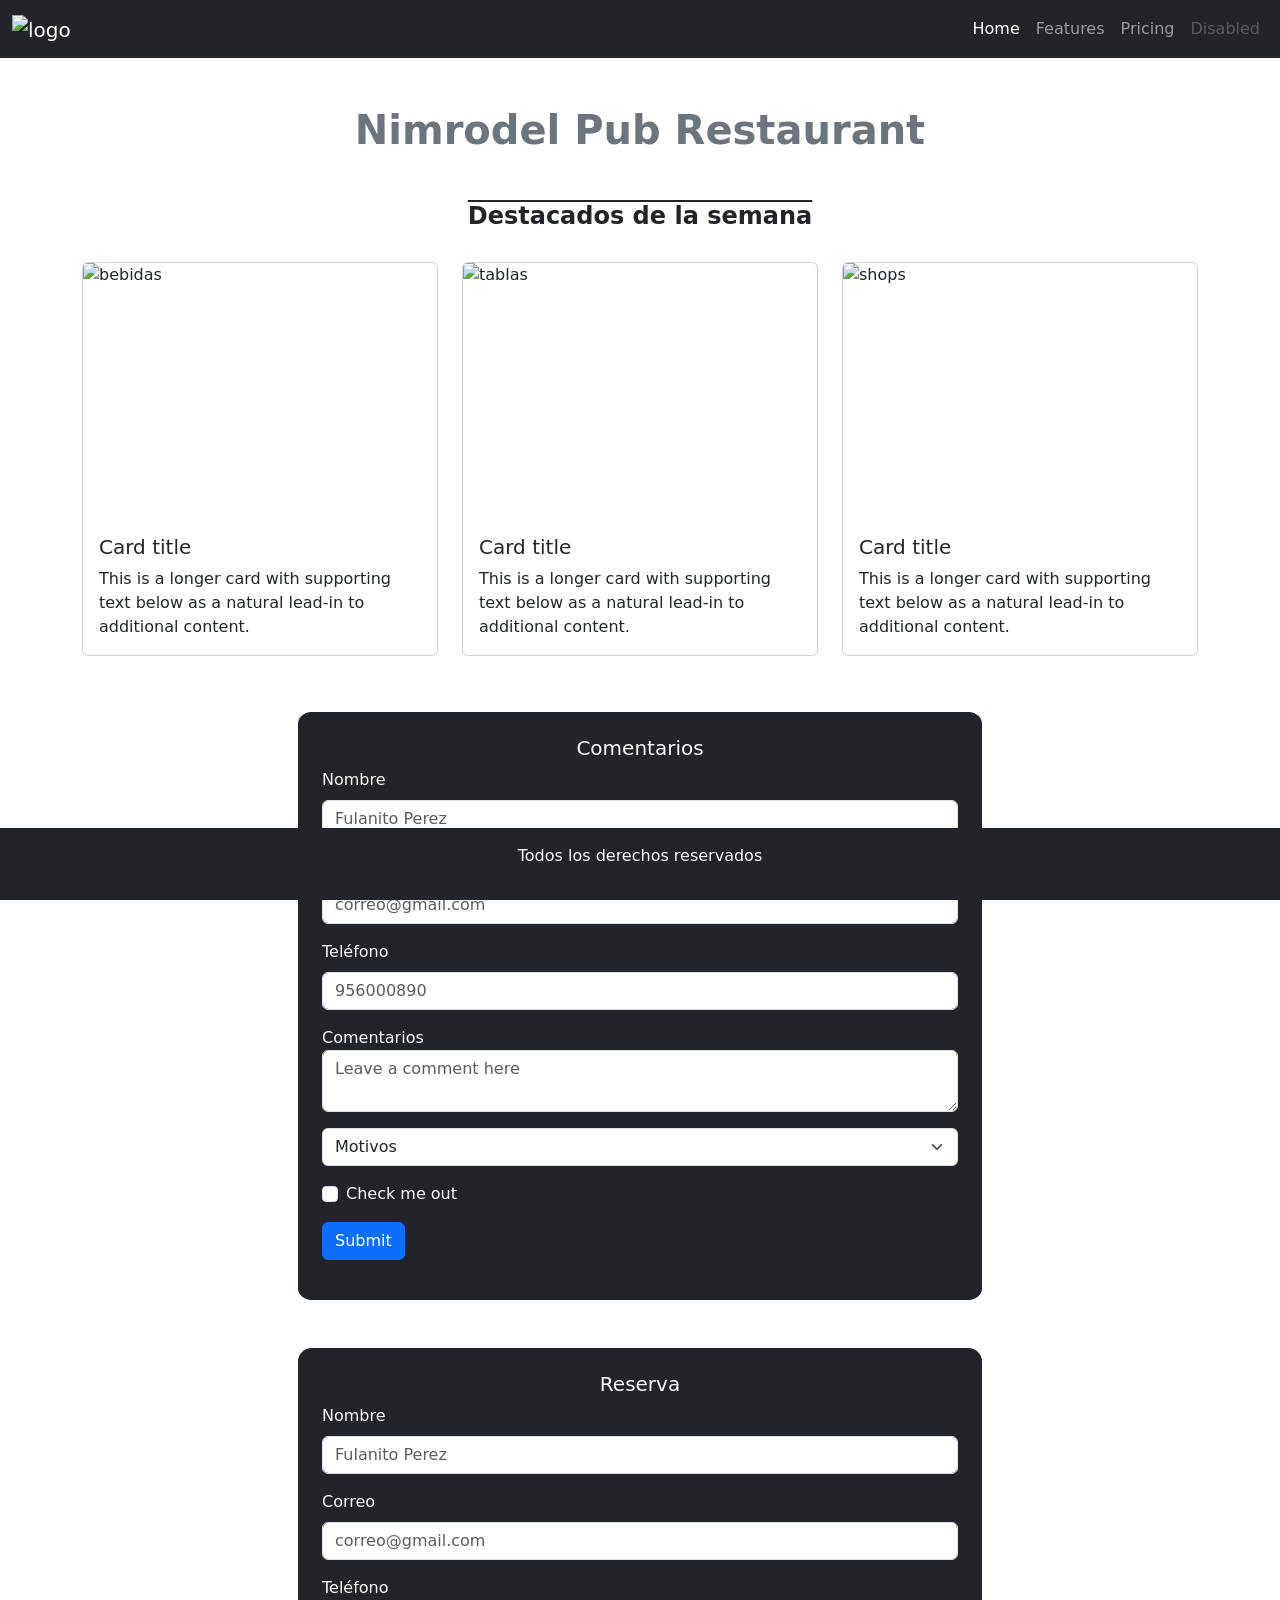
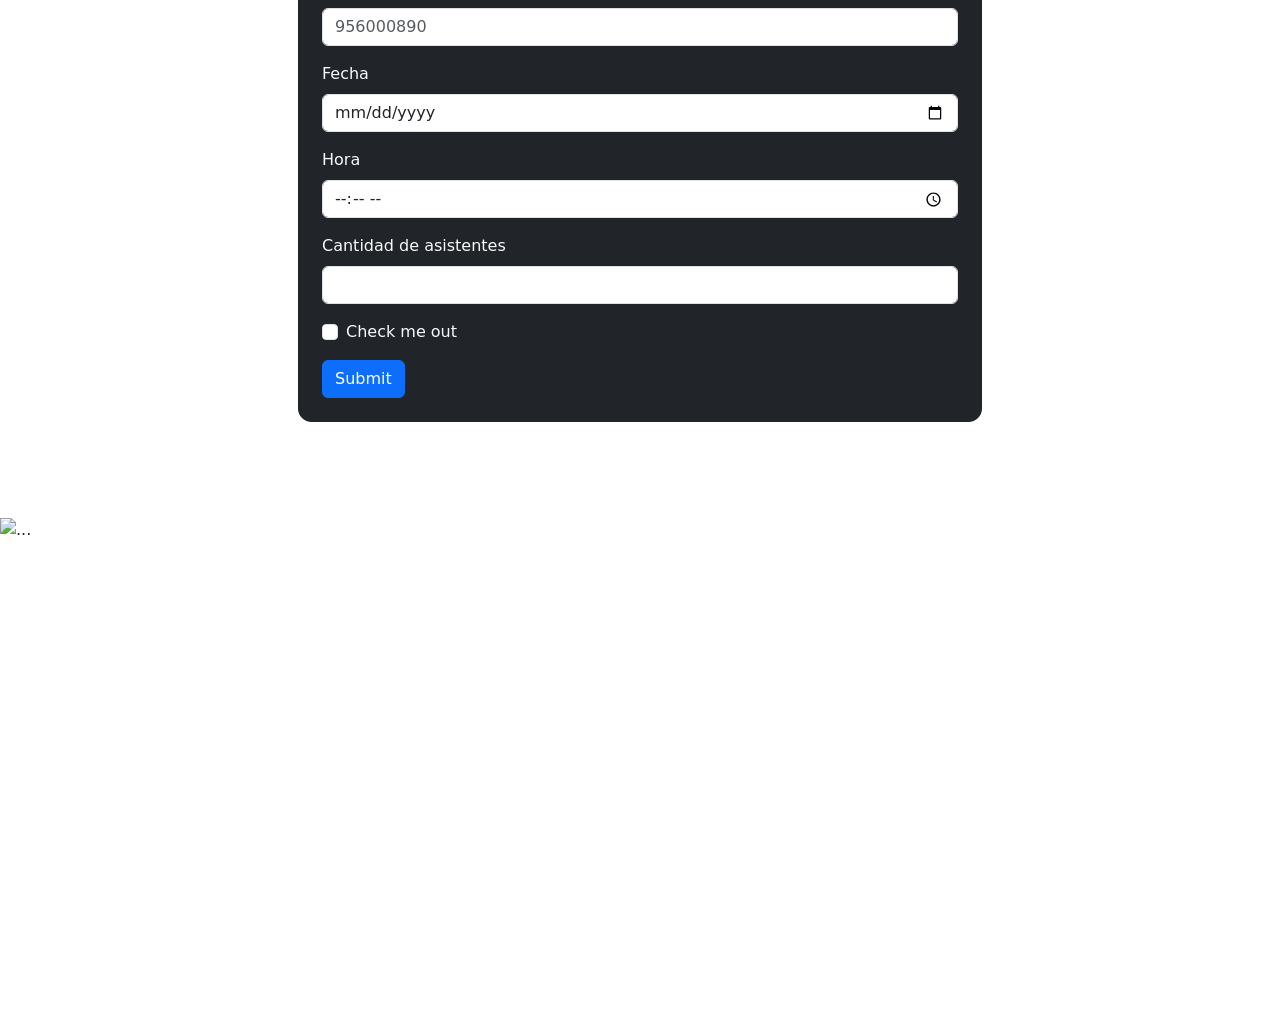
==== 3.- S3/Evaluacion Final/index.html @ 08f73e6b "inicializando repositorio" ====
<!doctype html>
<html lang="es">
  <head>
    <meta charset="utf-8">
    <meta name="viewport" content="width=device-width, initial-scale=1">
    <title>Nimrodel Pub Restaurant</title>
    <!--bootstrap style-->
    <link href="https://cdn.jsdelivr.net/npm/bootstrap@5.3.0-alpha2/dist/css/bootstrap.min.css" rel="stylesheet" integrity="sha384-aFq/bzH65dt+w6FI2ooMVUpc+21e0SRygnTpmBvdBgSdnuTN7QbdgL+OapgHtvPp" crossorigin="anonymous">
    <!-- estilo propio -->
    <link rel="stylesheet" href="./css/style.css">
  </head>
  <body>
    <!-- nav -->
    <nav class="navbar navbar-expand-lg navbar-dark bg-dark">
        <div class="container-fluid">
          <a class="navbar-brand w-75" href="#"><img src="https://i.postimg.cc/VLc27dGp/n.png" alt="logo" class=""></a>
          <button class="navbar-toggler" type="button" data-bs-toggle="collapse" data-bs-target="#navbarNav" aria-controls="navbarNav" aria-expanded="false" aria-label="Toggle navigation">
            <span class="navbar-toggler-icon"></span>
          </button>
          <div class="collapse navbar-collapse" id="navbarNav">
            <ul class="navbar-nav ms-auto">
              <li class="nav-item">
                <a class="nav-link active" aria-current="page" href="#">Home</a>
              </li>
              <li class="nav-item">
                <a class="nav-link" href="#">Features</a>
              </li>
              <li class="nav-item">
                <a class="nav-link" href="#">Pricing</a>
              </li>
              <li class="nav-item">
                <a class="nav-link disabled">Disabled</a>
              </li>
            </ul>
          </div>
        </div>
    </nav>

    <!-- titulo -->
    <section class="mt-5">
        <div class="container text-center">
          <h1 class="pb-4 text-secondary fw-bold">Nimrodel Pub Restaurant</h1>
          <h4 class="pt-3 fw-bold">Destacados de la semana</h4>
        </div>
    </section>

    <!-- cartas -->
    <section class="container mt-4">
        <div class="row row-cols-1 row-cols-md-3 g-6">
            <!-- primera carta -->
            <div class="col my-2">
              <div class="card h-100">
                <img src="https://i.postimg.cc/44crbz5p/bebidas.jpg" class="card-img-top object-fit-cover" alt="bebidas" style="height: 20vw;">
                <div class="card-body">
                  <h5 class="card-title">Card title</h5>
                  <p class="card-text">This is a longer card with supporting text below as a natural lead-in to additional content.</p>
                </div>
              </div>
            </div>
            <!-- segunda carta -->
            <div class="col my-2">
              <div class="card h-100">
                <img src="https://i.postimg.cc/FHr84wQx/tablas.jpg" class="card-img-top object-fit-cover" alt="tablas" style="height: 20vw;">
                <div class="card-body">
                  <h5 class="card-title">Card title</h5>
                  <p class="card-text">This is a longer card with supporting text below as a natural lead-in to additional content.</p>
                </div>
              </div>
            </div>
            <!-- tercera carta -->
            <div class="col my-2">
              <div class="card h-100">
                <img src="https://i.postimg.cc/KvrwCxCz/shop.jpg" class="card-img-top object-fit-cover" alt="shops" style="height: 20vw;">
                <div class="card-body">
                  <h5 class="card-title">Card title</h5>
                  <p class="card-text">This is a longer card with supporting text below as a natural lead-in to additional content.</p>
                </div>
              </div>
            </div>
        </div>
    </section>

    <!-- formularios -->
    <section class="container mt-5 mb-5 d-none d-md-block">
      <div class="row">
        <!-- contacto -->
        <div class="formulario col-sm-12 col-md-12 mb-5 m-auto p-4 bg-dark text-light">
            <form>
                <h5 class="text-center">Comentarios</h5>
                <div class="mb-3"> <!--nombre-->
                  <label for="nombre" class="form-label">Nombre</label>
                  <input type="text" class="form-control" id="nombre" aria-describedby="ingresoNombre" placeholder="Fulanito Perez">
                </div>
                <div class="mb-3"><!--Correo-->
                  <label for="correo" class="form-label">Correo</label>
                  <input type="email" class="form-control" id="correo" placeholder="correo@gmail.com">
                </div>
                <div class="mb-3"><!--telefono-->
                  <label for="telefono" class="form-label">Teléfono</label>
                  <input type="tel" class="form-control" id="telefono" placeholder="956000890">
                </div>
                <div class="mb-3"><!--comentarios-->
                  <label for="floatingTextarea">Comentarios</label>
                  <textarea class="form-control" placeholder="Leave a comment here" id="floatingTextarea"></textarea>
                </div>
                <select class="form-select mb-3" aria-label="select"><!--selector-->
                  <option selected>Motivos</option>
                  <option value="1">One</option>
                  <option value="2">Two</option>
                  <option value="3">Three</option>
                </select>
                <div class="mb-3 form-check"> <!--checkbox-->
                  <input type="checkbox" class="form-check-input" id="exampleCheck1">
                  <label class="form-check-label" for="exampleCheck1">Check me out</label>
                </div>
                <!-- boton -->
                <button type="submit" class="btn btn-primary mb-3">Submit</button>
            </form>
        </div>
        <!-- reserva -->
        <div class="formulario col-sm-12 col-md-12 mb-5 m-auto p-4 bg-dark text-light">
            <form>
              <h5 class="text-center">Reserva</h5>
              <div class="mb-3"> <!--nombre-->
                <label for="nombre" class="form-label">Nombre</label>
                <input type="text" class="form-control" id="nombre" aria-describedby="ingresoNombre" placeholder="Fulanito Perez">
              </div>
              <div class="mb-3"><!--Correo-->
                <label for="correo" class="form-label">Correo</label>
                <input type="email" class="form-control" id="correo" placeholder="correo@gmail.com">
              </div>
              <div class="mb-3"><!--telefono-->
                <label for="telefono" class="form-label">Teléfono</label>
                <input type="tel" class="form-control" id="telefono" placeholder="956000890">
              </div>
              <div class="mb-3"><!--fecha-->
                <label for="fecha" class="form-label">Fecha</label>
                <input type="date" class="form-control" id="fecha">
              </div>
              <div class="mb-3"><!--hora-->
                <label for="hora" class="form-label">Hora</label>
                <input type="time" class="form-control" id="hora">
              </div>
              <div class="mb-3"><!--cantidad de asistentes-->
                <label for="asistentes" class="form-label">Cantidad de asistentes</label>
                <input type="number" class="form-control" id="asistentes" min="1">
              </div>
                <div class="mb-3 form-check">
                  <input type="checkbox" class="form-check-input" id="exampleCheck1">
                  <label class="form-check-label" for="exampleCheck1">Check me out</label>
                </div>
                <button type="submit" class="btn btn-primary">Submit</button>
            </form>
        </div>
      </div>
    </section>

    <!-- carousel de imagenes -->
    <section class="container-fluid mb-5 p-0 stycky-bottom">
      <div id="carouselExampleIndicators" class="carousel slide">
        <div class="carousel-indicators mb-5">
          <button type="button" data-bs-target="#carouselExampleIndicators" data-bs-slide-to="0" class="active" aria-current="true" aria-label="Slide 1"></button>
          <button type="button" data-bs-target="#carouselExampleIndicators" data-bs-slide-to="1" aria-label="Slide 2"></button>
          <button type="button" data-bs-target="#carouselExampleIndicators" data-bs-slide-to="2" aria-label="Slide 3"></button>
        </div>
        <div class="carousel-inner">
          <div class="carousel-item active">
            <img src="https://i.postimg.cc/Wb2WYWhP/chorillana.jpg" class="d-block w-100" alt="...">
          </div>
          <div class="carousel-item">
            <img src="https://i.postimg.cc/YC0XMv6n/mojito.jpg" class="d-block w-100" alt="...">
          </div>
          <div class="carousel-item">
            <img src="https://i.postimg.cc/kgHT47wn/vino.jpg" class="d-block w-100" alt="...">
          </div>
        </div>
        <button class="carousel-control-prev" type="button" data-bs-target="#carouselExampleIndicators" data-bs-slide="prev">
          <span class="carousel-control-prev-icon" aria-hidden="true"></span>
          <span class="visually-hidden">Previous</span>
        </button>
        <button class="carousel-control-next" type="button" data-bs-target="#carouselExampleIndicators" data-bs-slide="next">
          <span class="carousel-control-next-icon" aria-hidden="true"></span>
          <span class="visually-hidden">Next</span>
        </button>
      </div>
    </section>
    
    <!-- footer o pie de pagina -->
    <footer class="p-3 bg-dark text-light text-center fixed-bottom">
        <p>Todos los derechos reservados</p>
    </footer>
    <!-- bootstrap javascript, popper y bundle -->
    <script src="https://cdn.jsdelivr.net/npm/bootstrap@5.3.0-alpha2/dist/js/bootstrap.bundle.min.js" integrity="sha384-qKXV1j0HvMUeCBQ+QVp7JcfGl760yU08IQ+GpUo5hlbpg51QRiuqHAJz8+BrxE/N" crossorigin="anonymous"></script>
  </body>
</html>

<!-- 
https://i.postimg.cc/44crbz5p/bebidas.jpg
https://i.postimg.cc/VLc27dGp/n.png
https://i.postimg.cc/KvrwCxCz/shop.jpg
https://i.postimg.cc/FHr84wQx/tablas.jpg 
https://i.postimg.cc/Wb2WYWhP/chorillana.jpg
https://i.postimg.cc/fTBHGc9S/fondo.jpg
https://i.postimg.cc/YC0XMv6n/mojito.jpg
https://i.postimg.cc/kgHT47wn/vino.jpg
-->
---- 3.- S3/Evaluacion Final/css/style.css ----
/* etiquetas h1 */
h1 {
    font-size: 2.5rem;
}
/* etiquetas h4 */
h4{
    text-decoration: overline;
}
/* tamaño del logo */
.navbar-brand img{
    width: 10%
}
/* formulario */
.formulario{
    width: 60%;
    border-radius: 2%;
}

p{
    font-size: 1em;
}

#carouselExampleIndicators img{
    width: 100%;
    height: 470px;
    object-fit: cover;
}
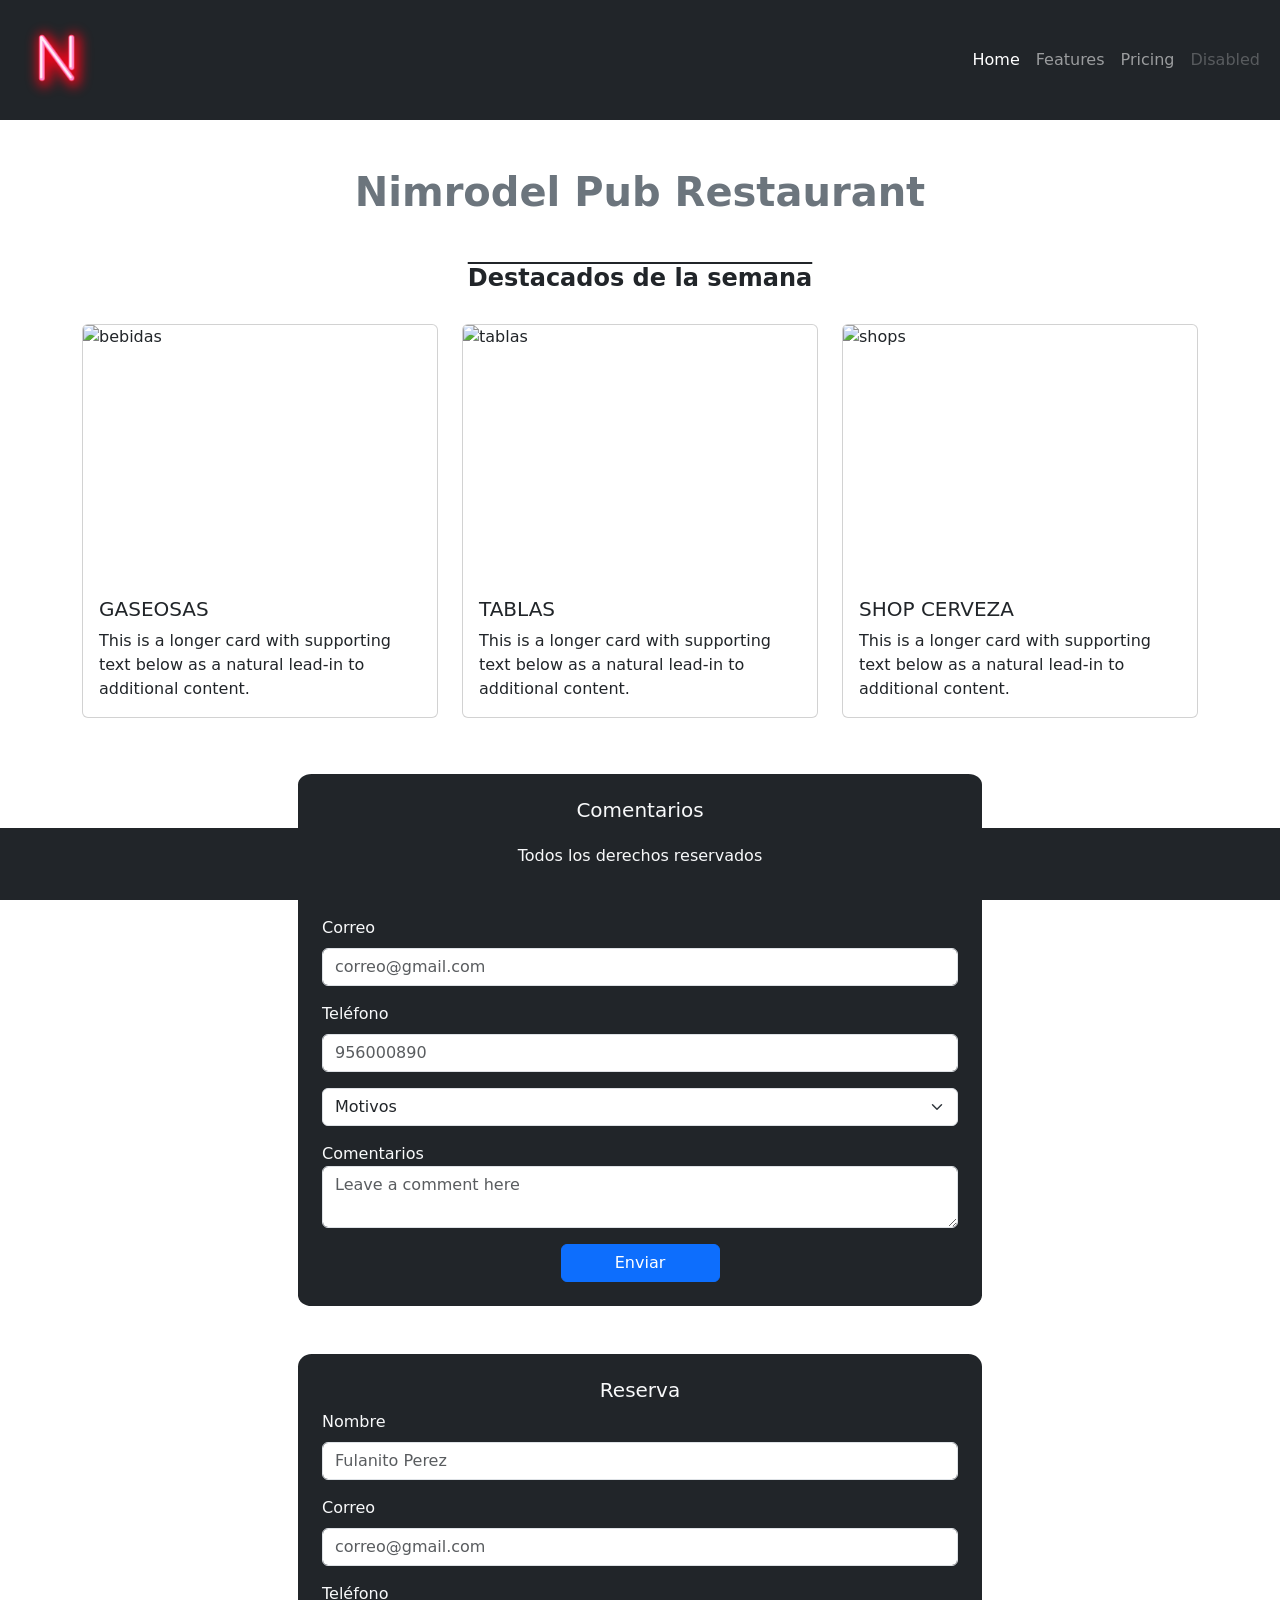
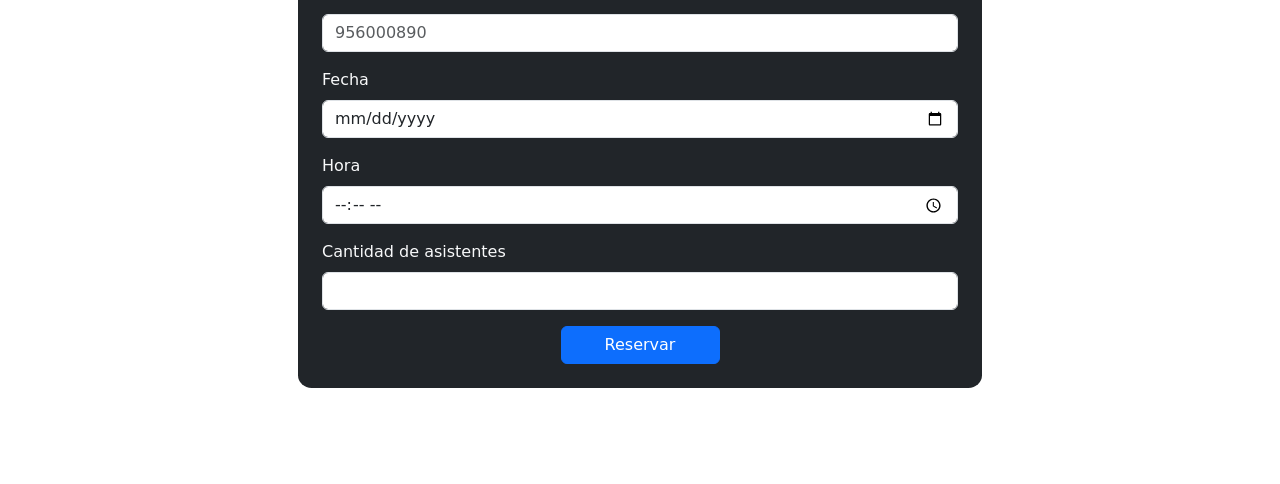
==== commit 109d9f40: "Ultimo cambio con nimrodel s3" ====
--- a/3.- S3/Evaluacion Final/index.html
+++ b/3.- S3/Evaluacion Final/index.html
@@ -1,5 +1,5 @@
 <!doctype html>
-<html lang="es">
+<html lang="en">
   <head>
     <meta charset="utf-8">
     <meta name="viewport" content="width=device-width, initial-scale=1">
@@ -13,7 +13,7 @@
     <!-- nav -->
     <nav class="navbar navbar-expand-lg navbar-dark bg-dark">
         <div class="container-fluid">
-          <a class="navbar-brand w-75" href="#"><img src="https://i.postimg.cc/VLc27dGp/n.png" alt="logo" class=""></a>
+          <a class="navbar-brand w-75" href="#"><img src="./img/n.png" alt="logo" class=""></a>
           <button class="navbar-toggler" type="button" data-bs-toggle="collapse" data-bs-target="#navbarNav" aria-controls="navbarNav" aria-expanded="false" aria-label="Toggle navigation">
             <span class="navbar-toggler-icon"></span>
           </button>
@@ -52,7 +52,7 @@
               <div class="card h-100">
                 <img src="https://i.postimg.cc/44crbz5p/bebidas.jpg" class="card-img-top object-fit-cover" alt="bebidas" style="height: 20vw;">
                 <div class="card-body">
-                  <h5 class="card-title">Card title</h5>
+                  <h5 class="card-title">GASEOSAS</h5>
                   <p class="card-text">This is a longer card with supporting text below as a natural lead-in to additional content.</p>
                 </div>
               </div>
@@ -62,7 +62,7 @@
               <div class="card h-100">
                 <img src="https://i.postimg.cc/FHr84wQx/tablas.jpg" class="card-img-top object-fit-cover" alt="tablas" style="height: 20vw;">
                 <div class="card-body">
-                  <h5 class="card-title">Card title</h5>
+                  <h5 class="card-title">TABLAS</h5>
                   <p class="card-text">This is a longer card with supporting text below as a natural lead-in to additional content.</p>
                 </div>
               </div>
@@ -72,7 +72,7 @@
               <div class="card h-100">
                 <img src="https://i.postimg.cc/KvrwCxCz/shop.jpg" class="card-img-top object-fit-cover" alt="shops" style="height: 20vw;">
                 <div class="card-body">
-                  <h5 class="card-title">Card title</h5>
+                  <h5 class="card-title">SHOP CERVEZA</h5>
                   <p class="card-text">This is a longer card with supporting text below as a natural lead-in to additional content.</p>
                 </div>
               </div>
@@ -99,22 +99,20 @@
                   <label for="telefono" class="form-label">Teléfono</label>
                   <input type="tel" class="form-control" id="telefono" placeholder="956000890">
                 </div>
+                <select class="form-select mb-3" aria-label="select"><!--selector-->
+                  <option selected>Motivos</option>
+                  <option value="1">Felicitaciones</option>
+                  <option value="2">Reclamos</option>
+                  <option value="3">Sugerencias</option>
+                </select>
                 <div class="mb-3"><!--comentarios-->
                   <label for="floatingTextarea">Comentarios</label>
                   <textarea class="form-control" placeholder="Leave a comment here" id="floatingTextarea"></textarea>
                 </div>
-                <select class="form-select mb-3" aria-label="select"><!--selector-->
-                  <option selected>Motivos</option>
-                  <option value="1">One</option>
-                  <option value="2">Two</option>
-                  <option value="3">Three</option>
-                </select>
-                <div class="mb-3 form-check"> <!--checkbox-->
-                  <input type="checkbox" class="form-check-input" id="exampleCheck1">
-                  <label class="form-check-label" for="exampleCheck1">Check me out</label>
+                <!-- boton -->
+                <div class="d-grid gap-2 col-3 mx-auto">
+                  <button type="submit" class="btn btn-primary">Enviar</button>
                 </div>
-                <!-- boton -->
-                <button type="submit" class="btn btn-primary mb-3">Submit</button>
             </form>
         </div>
         <!-- reserva -->
@@ -145,47 +143,15 @@
                 <label for="asistentes" class="form-label">Cantidad de asistentes</label>
                 <input type="number" class="form-control" id="asistentes" min="1">
               </div>
-                <div class="mb-3 form-check">
-                  <input type="checkbox" class="form-check-input" id="exampleCheck1">
-                  <label class="form-check-label" for="exampleCheck1">Check me out</label>
-                </div>
-                <button type="submit" class="btn btn-primary">Submit</button>
+              <div class="d-grid gap-2 col-3 mx-auto">
+                <button type="submit" class="btn btn-primary">Reservar</button>
+              </div>
             </form>
         </div>
       </div>
     </section>
 
-    <!-- carousel de imagenes -->
-    <section class="container-fluid mb-5 p-0 stycky-bottom">
-      <div id="carouselExampleIndicators" class="carousel slide">
-        <div class="carousel-indicators mb-5">
-          <button type="button" data-bs-target="#carouselExampleIndicators" data-bs-slide-to="0" class="active" aria-current="true" aria-label="Slide 1"></button>
-          <button type="button" data-bs-target="#carouselExampleIndicators" data-bs-slide-to="1" aria-label="Slide 2"></button>
-          <button type="button" data-bs-target="#carouselExampleIndicators" data-bs-slide-to="2" aria-label="Slide 3"></button>
-        </div>
-        <div class="carousel-inner">
-          <div class="carousel-item active">
-            <img src="https://i.postimg.cc/Wb2WYWhP/chorillana.jpg" class="d-block w-100" alt="...">
-          </div>
-          <div class="carousel-item">
-            <img src="https://i.postimg.cc/YC0XMv6n/mojito.jpg" class="d-block w-100" alt="...">
-          </div>
-          <div class="carousel-item">
-            <img src="https://i.postimg.cc/kgHT47wn/vino.jpg" class="d-block w-100" alt="...">
-          </div>
-        </div>
-        <button class="carousel-control-prev" type="button" data-bs-target="#carouselExampleIndicators" data-bs-slide="prev">
-          <span class="carousel-control-prev-icon" aria-hidden="true"></span>
-          <span class="visually-hidden">Previous</span>
-        </button>
-        <button class="carousel-control-next" type="button" data-bs-target="#carouselExampleIndicators" data-bs-slide="next">
-          <span class="carousel-control-next-icon" aria-hidden="true"></span>
-          <span class="visually-hidden">Next</span>
-        </button>
-      </div>
-    </section>
-    
-    <!-- footer o pie de pagina -->
+        <!-- footer o pie de pagina -->
     <footer class="p-3 bg-dark text-light text-center fixed-bottom">
         <p>Todos los derechos reservados</p>
     </footer>
@@ -199,8 +165,4 @@
 https://i.postimg.cc/VLc27dGp/n.png
 https://i.postimg.cc/KvrwCxCz/shop.jpg
 https://i.postimg.cc/FHr84wQx/tablas.jpg 
-https://i.postimg.cc/Wb2WYWhP/chorillana.jpg
-https://i.postimg.cc/fTBHGc9S/fondo.jpg
-https://i.postimg.cc/YC0XMv6n/mojito.jpg
-https://i.postimg.cc/kgHT47wn/vino.jpg
 -->
--- a/3.- S3/Evaluacion Final/css/style.css
+++ b/3.- S3/Evaluacion Final/css/style.css
@@ -6,6 +6,11 @@
 h4{
     text-decoration: overline;
 }
+/* imagen fondo navbar */
+nav{
+    background-image: url('https://i.postimg.cc/fTBHGc9S/fondo.jpg');
+}
+
 /* tamaño del logo */
 .navbar-brand img{
     width: 10%
@@ -19,9 +24,3 @@
 p{
     font-size: 1em;
 }
-
-#carouselExampleIndicators img{
-    width: 100%;
-    height: 470px;
-    object-fit: cover;
-}
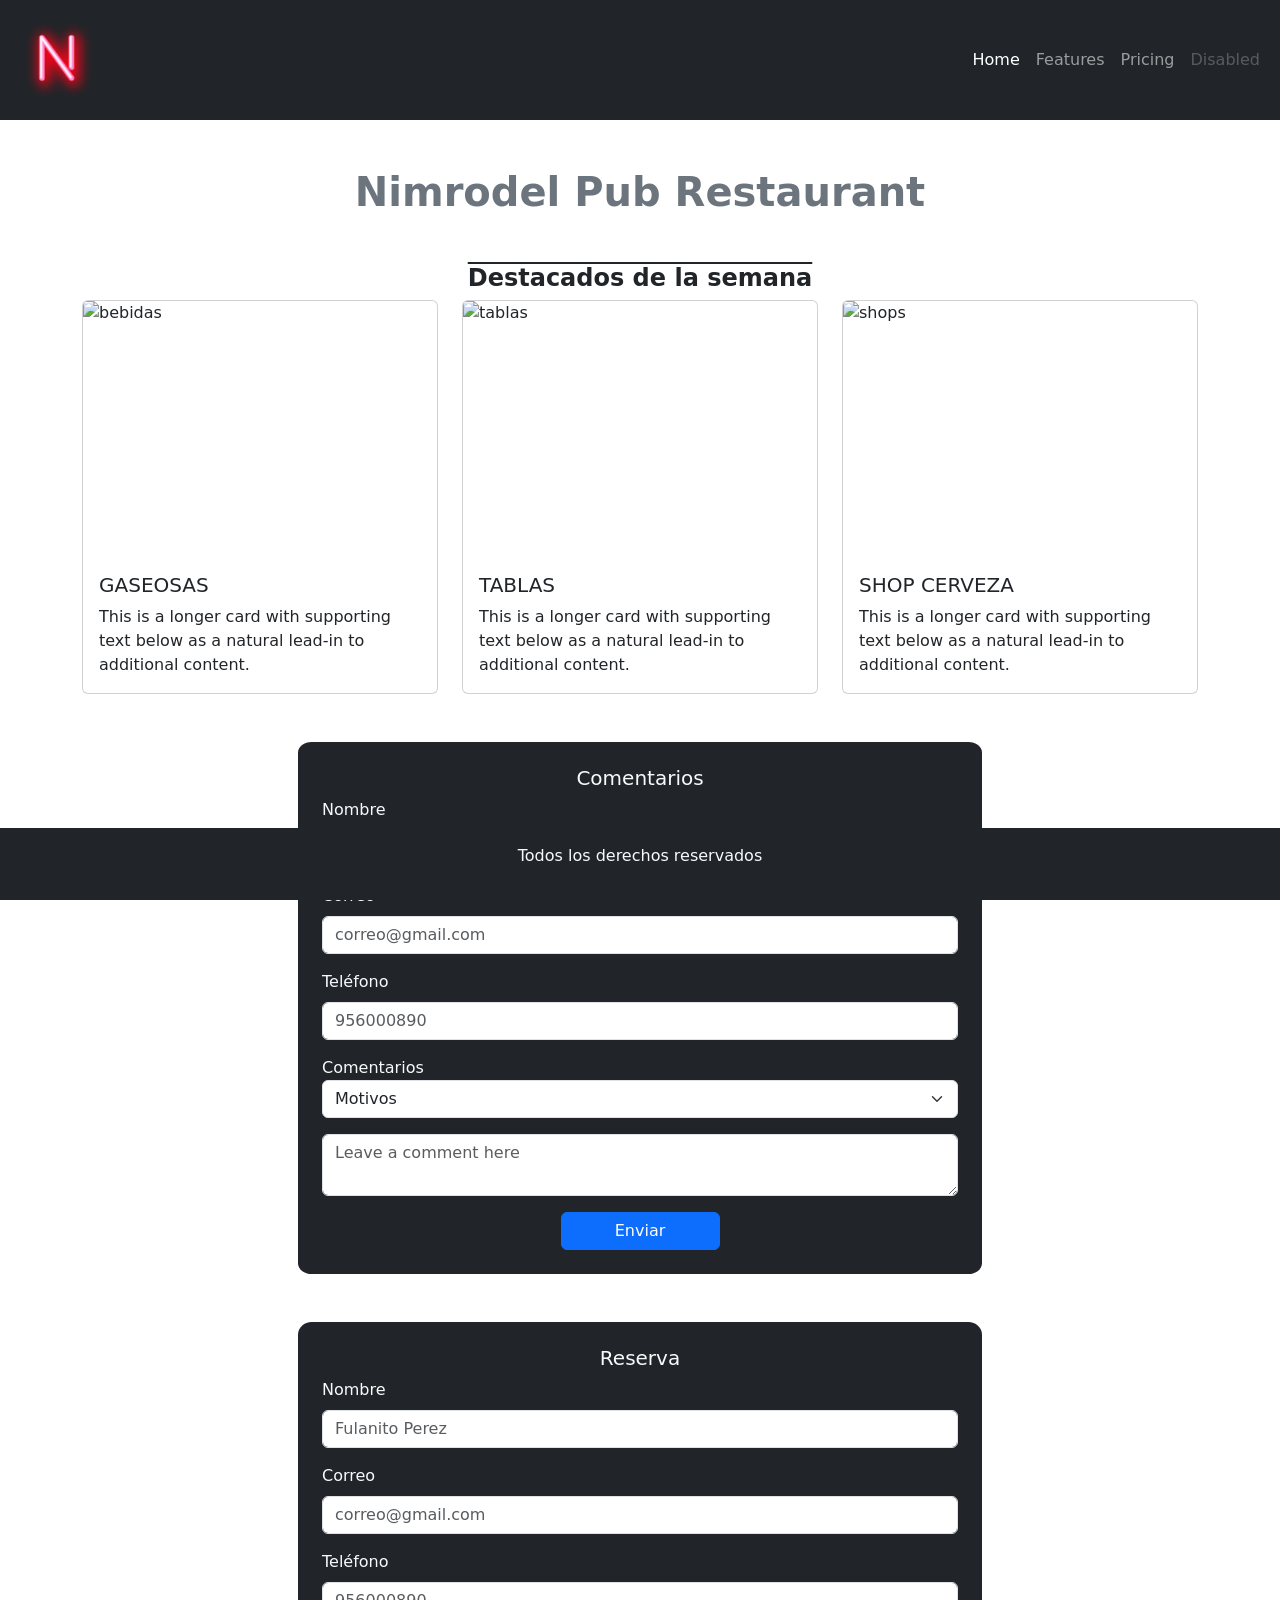
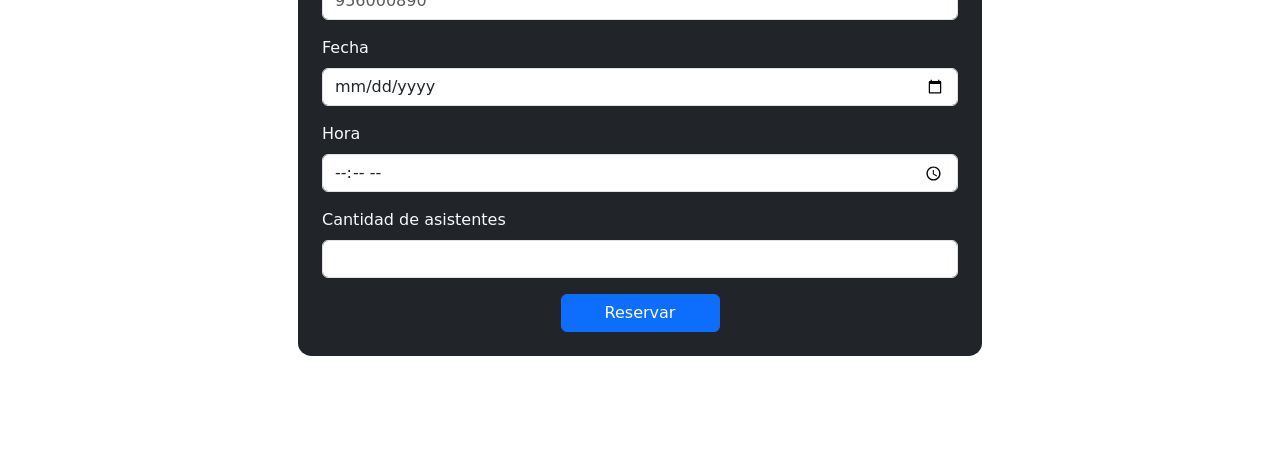
==== commit ba3ab7ce: "M2 con Drilling Final" ====
--- a/3.- S3/Evaluacion Final/index.html
+++ b/3.- S3/Evaluacion Final/index.html
@@ -45,10 +45,10 @@
     </section>
 
     <!-- cartas -->
-    <section class="container mt-4">
+    <section class="container mt-6">
         <div class="row row-cols-1 row-cols-md-3 g-6">
             <!-- primera carta -->
-            <div class="col my-2">
+            <div class="col my-6 m-auto">
               <div class="card h-100">
                 <img src="https://i.postimg.cc/44crbz5p/bebidas.jpg" class="card-img-top object-fit-cover" alt="bebidas" style="height: 20vw;">
                 <div class="card-body">
@@ -58,7 +58,7 @@
               </div>
             </div>
             <!-- segunda carta -->
-            <div class="col my-2">
+            <div class="col my-6 m-auto">
               <div class="card h-100">
                 <img src="https://i.postimg.cc/FHr84wQx/tablas.jpg" class="card-img-top object-fit-cover" alt="tablas" style="height: 20vw;">
                 <div class="card-body">
@@ -68,7 +68,7 @@
               </div>
             </div>
             <!-- tercera carta -->
-            <div class="col my-2">
+            <div class="col my-6 m-auto">
               <div class="card h-100">
                 <img src="https://i.postimg.cc/KvrwCxCz/shop.jpg" class="card-img-top object-fit-cover" alt="shops" style="height: 20vw;">
                 <div class="card-body">
@@ -99,14 +99,15 @@
                   <label for="telefono" class="form-label">Teléfono</label>
                   <input type="tel" class="form-control" id="telefono" placeholder="956000890">
                 </div>
-                <select class="form-select mb-3" aria-label="select"><!--selector-->
+                
+                <div class="mb-3"><!--comentarios-->
+                  <label for="floatingTextarea">Comentarios</label>
+                  <select class="form-select mb-3" aria-label="select"><!--selector-->
                   <option selected>Motivos</option>
                   <option value="1">Felicitaciones</option>
                   <option value="2">Reclamos</option>
                   <option value="3">Sugerencias</option>
                 </select>
-                <div class="mb-3"><!--comentarios-->
-                  <label for="floatingTextarea">Comentarios</label>
                   <textarea class="form-control" placeholder="Leave a comment here" id="floatingTextarea"></textarea>
                 </div>
                 <!-- boton -->
--- a/3.- S3/Evaluacion Final/css/style.css
+++ b/3.- S3/Evaluacion Final/css/style.css
@@ -5,10 +5,6 @@
 /* etiquetas h4 */
 h4{
     text-decoration: overline;
-}
-/* imagen fondo navbar */
-nav{
-    background-image: url('https://i.postimg.cc/fTBHGc9S/fondo.jpg');
 }
 
 /* tamaño del logo */
